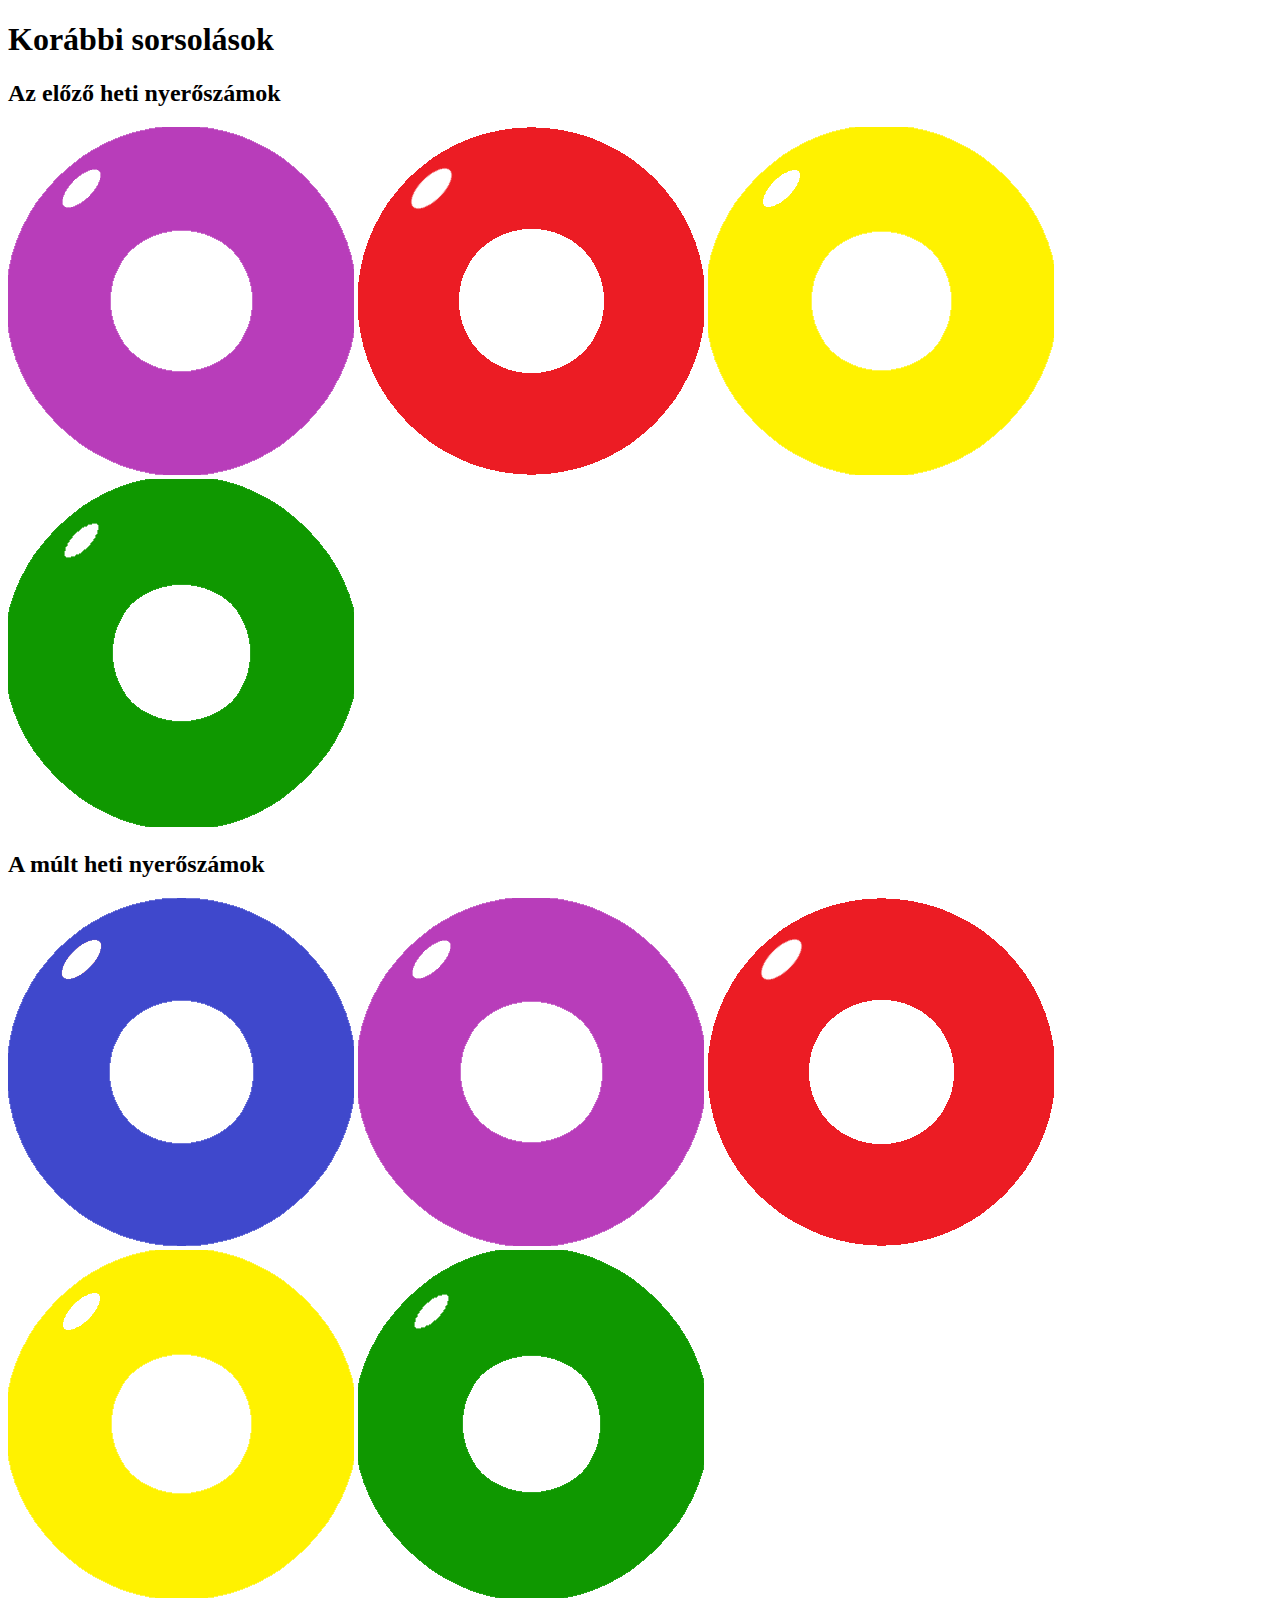
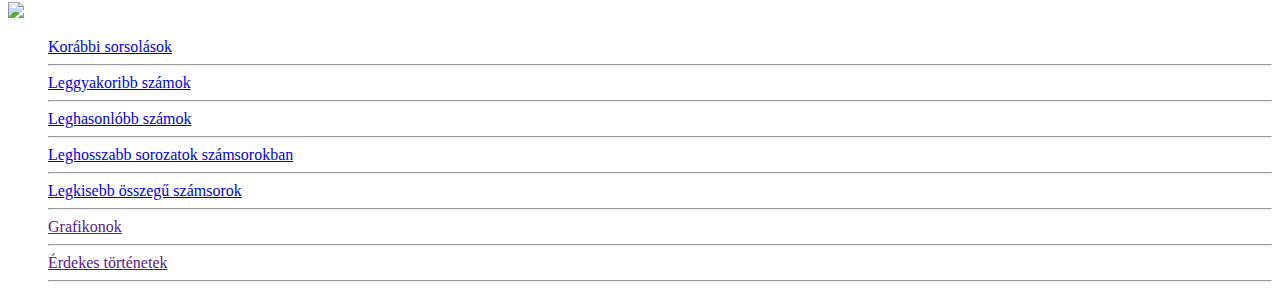
==== index.html @ f9e25b6c "update" ====
<!DOCTYPE html>
<html lang="hu">
<head>
    <meta charset="UTF-8">
    <meta http-equiv="X-UA-Compatible" content="IE=edge">
    <meta name="viewport" content="width=device-width, initial-scale=1.0">
    <link rel="stylesheet" href="lotto1.css">
    <title>Lottó</title>
</head>
<body>
    <div id="jobb">
        <h1>Korábbi sorsolások</h1>

        <h2>Az előző heti nyerőszámok</h2>

        <div id="lottokepek">
            <td <img src="kek.png" alt="kek">
            <img src="lila.png" alt="18">
            <img src="piros.png" alt="28">
            <img src="sarga.png" alt="38">
            <img src="zold.png" alt="zold">
        </div>

        <h2>A múlt heti nyerőszámok</h2>

        <div id="lottokepek">
            <img src="kek.png" alt="kek">
            <img src="lila.png" alt="18">
            <img src="piros.png" alt="28">
            <img src="sarga.png" alt="38">
            <img src="zold.png" alt="zold">
        </div>
    </div>

<div id="bal">
    <div id="hatter">
        <img src="kepek/golyo_hatter.png">
    </div>
    <ul style="list-style-type:none;">
        <li><a href="index.html">Korábbi sorsolások</a></li>
        <hr><li><a href="leggyakszamok.html">Leggyakoribb számok</a></li>
        <hr><li><a href="leghasszamok.html">Leghasonlóbb számok</a></li>
        <hr><li><a href="leghosszabb.html">Leghosszabb sorozatok számsorokban</a></li>
        <hr><li><a href="legkisebb.html">Legkisebb összegű számsorok</a></li>
        <hr><li><a href="">Grafikonok</a></li>
        <hr><li><a href="">Érdekes történetek</a></li><hr>
    </ul>  
</div>
</body>
</html>
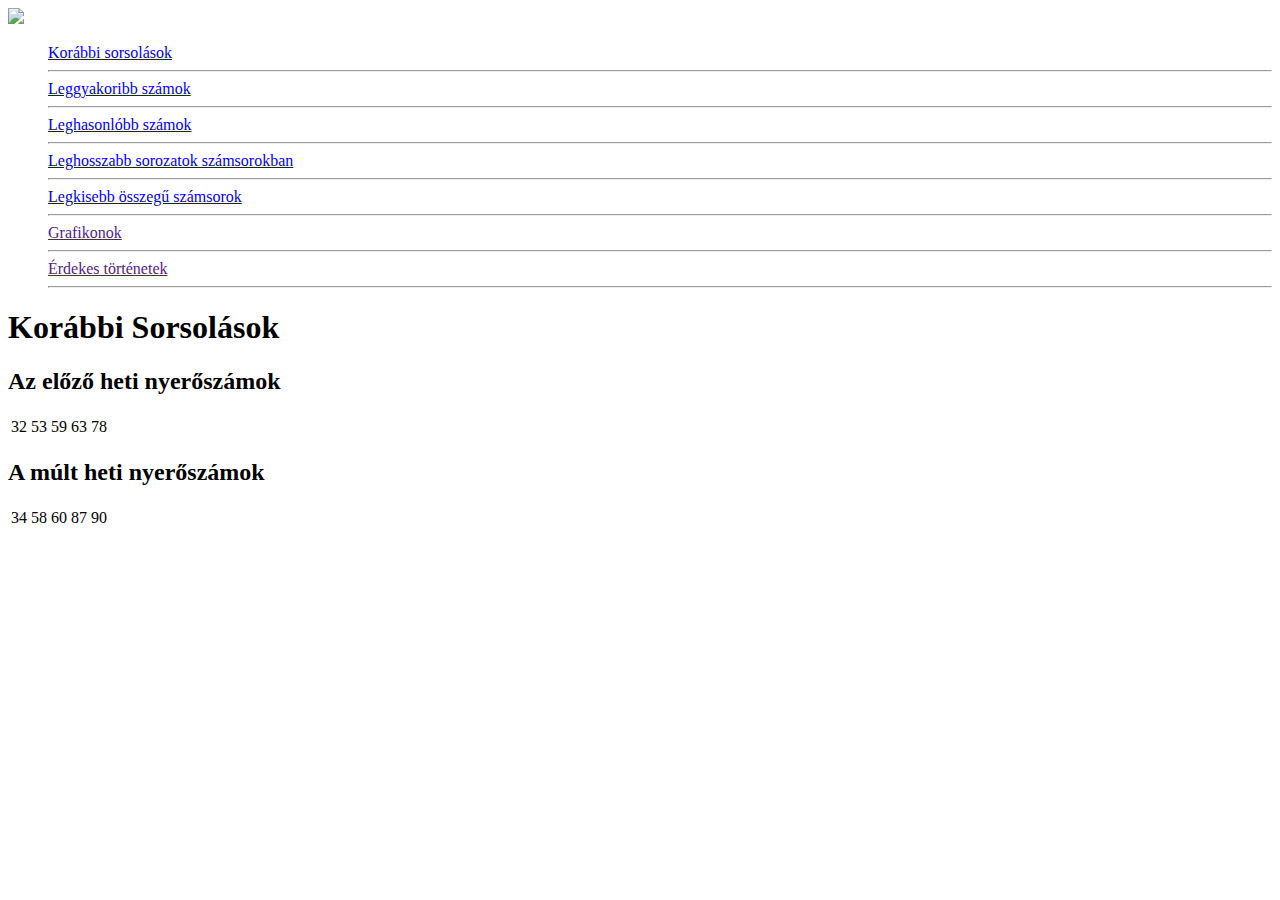
==== commit 1d439090: "ez is egy top secret" ====
--- a/index.html
+++ b/index.html
@@ -4,33 +4,10 @@
     <meta charset="UTF-8">
     <meta http-equiv="X-UA-Compatible" content="IE=edge">
     <meta name="viewport" content="width=device-width, initial-scale=1.0">
-    <link rel="stylesheet" href="lotto1.css">
+    <link rel="stylesheet" href="./css/lottoprojekt.css">
     <title>Lottó</title>
 </head>
 <body>
-    <div id="jobb">
-        <h1>Korábbi sorsolások</h1>
-
-        <h2>Az előző heti nyerőszámok</h2>
-
-        <div id="lottokepek">
-            <td <img src="kek.png" alt="kek">
-            <img src="lila.png" alt="18">
-            <img src="piros.png" alt="28">
-            <img src="sarga.png" alt="38">
-            <img src="zold.png" alt="zold">
-        </div>
-
-        <h2>A múlt heti nyerőszámok</h2>
-
-        <div id="lottokepek">
-            <img src="kek.png" alt="kek">
-            <img src="lila.png" alt="18">
-            <img src="piros.png" alt="28">
-            <img src="sarga.png" alt="38">
-            <img src="zold.png" alt="zold">
-        </div>
-    </div>
 
 <div id="bal">
     <div id="hatter">
@@ -38,13 +15,46 @@
     </div>
     <ul style="list-style-type:none;">
         <li><a href="index.html">Korábbi sorsolások</a></li>
-        <hr><li><a href="leggyakszamok.html">Leggyakoribb számok</a></li>
-        <hr><li><a href="leghasszamok.html">Leghasonlóbb számok</a></li>
-        <hr><li><a href="leghosszabb.html">Leghosszabb sorozatok számsorokban</a></li>
-        <hr><li><a href="legkisebb.html">Legkisebb összegű számsorok</a></li>
-        <hr><li><a href="">Grafikonok</a></li>
-        <hr><li><a href="">Érdekes történetek</a></li><hr>
+        <hr>
+        <li><a href="leggyakszamok.html">Leggyakoribb számok</a></li>
+        <hr>
+        <li><a href="leghasszamok.html">Leghasonlóbb számok</a></li>
+        <hr>
+        <li><a href="leghosszabb.html">Leghosszabb sorozatok számsorokban</a></li>
+        <hr>
+        <li><a href="legkisebb.html">Legkisebb összegű számsorok</a></li>
+        <hr>
+        <li><a href="">Grafikonok</a></li>
+        <hr>
+        <li><a href="">Érdekes történetek</a></li>
+        <hr>
     </ul>  
+</div>
+
+<div id="jobb">
+    <h1>Korábbi Sorsolások</h1>
+    
+    <h2>Az előző heti nyerőszámok</h2>
+    <table>
+        <tr>
+            <td class="golyo golyo-piros">32</td>
+            <td class="golyo golyo-narancs">53</td>
+            <td class="golyo golyo-zold">59</td>
+            <td class="golyo golyo-kek">63</td>
+            <td class="golyo golyo-lila">78</td>
+        </tr>
+    </table>
+
+    <h2>A múlt heti nyerőszámok</h2>
+    <table>
+        <tr>
+            <td class="golyo golyo-piros">34</td>
+            <td class="golyo golyo-narancs">58</td>
+            <td class="golyo golyo-zold">60</td>
+            <td class="golyo golyo-kek">87</td>
+            <td class="golyo golyo-lila">90</td>
+        </tr>
+    </table>
 </div>
 </body>
 </html>
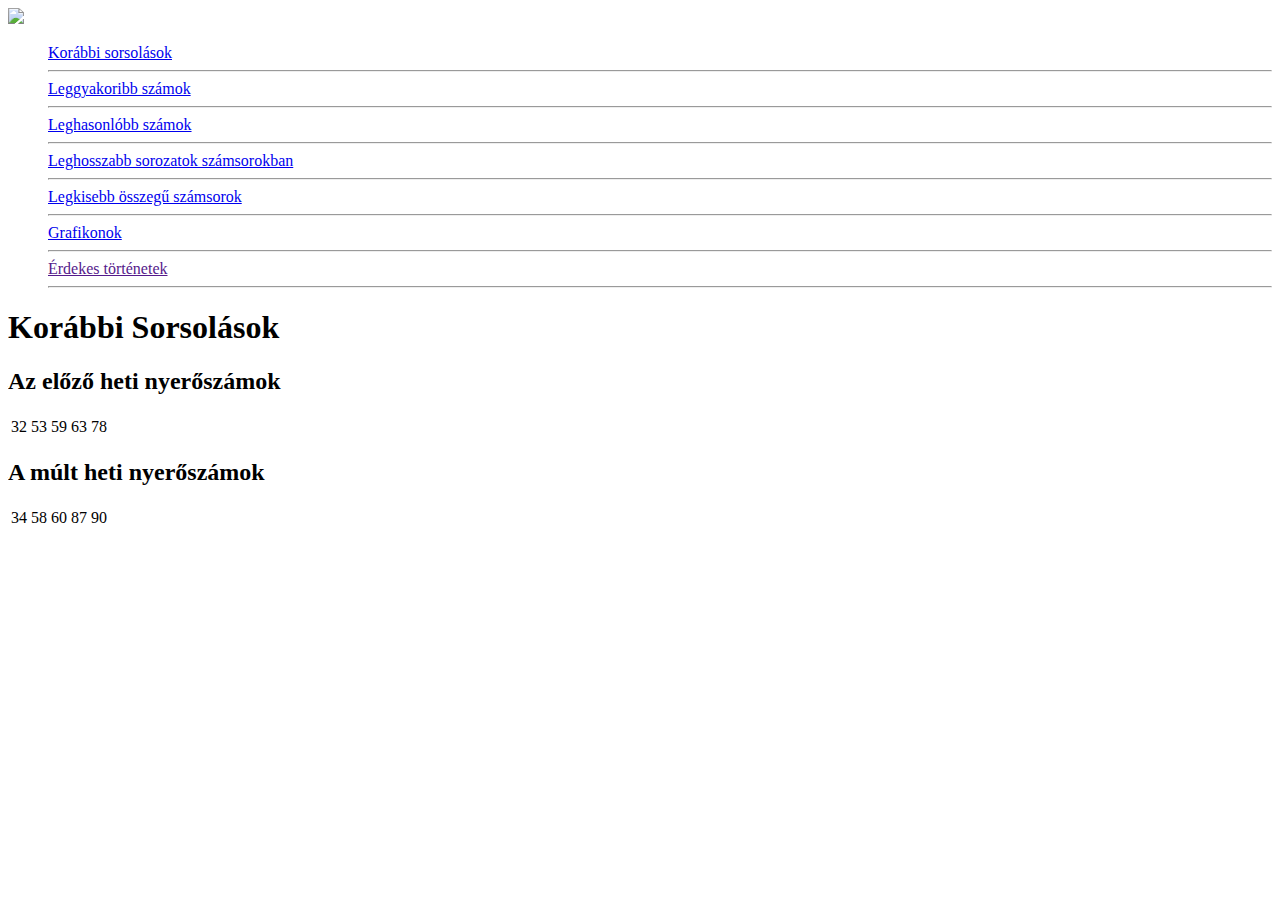
==== commit babcc824: "grafikonok link" ====
--- a/index.html
+++ b/index.html
@@ -24,7 +24,7 @@
         <hr>
         <li><a href="legkisebb.html">Legkisebb összegű számsorok</a></li>
         <hr>
-        <li><a href="">Grafikonok</a></li>
+        <li><a href="grafikonok.html">Grafikonok</a></li>
         <hr>
         <li><a href="">Érdekes történetek</a></li>
         <hr>
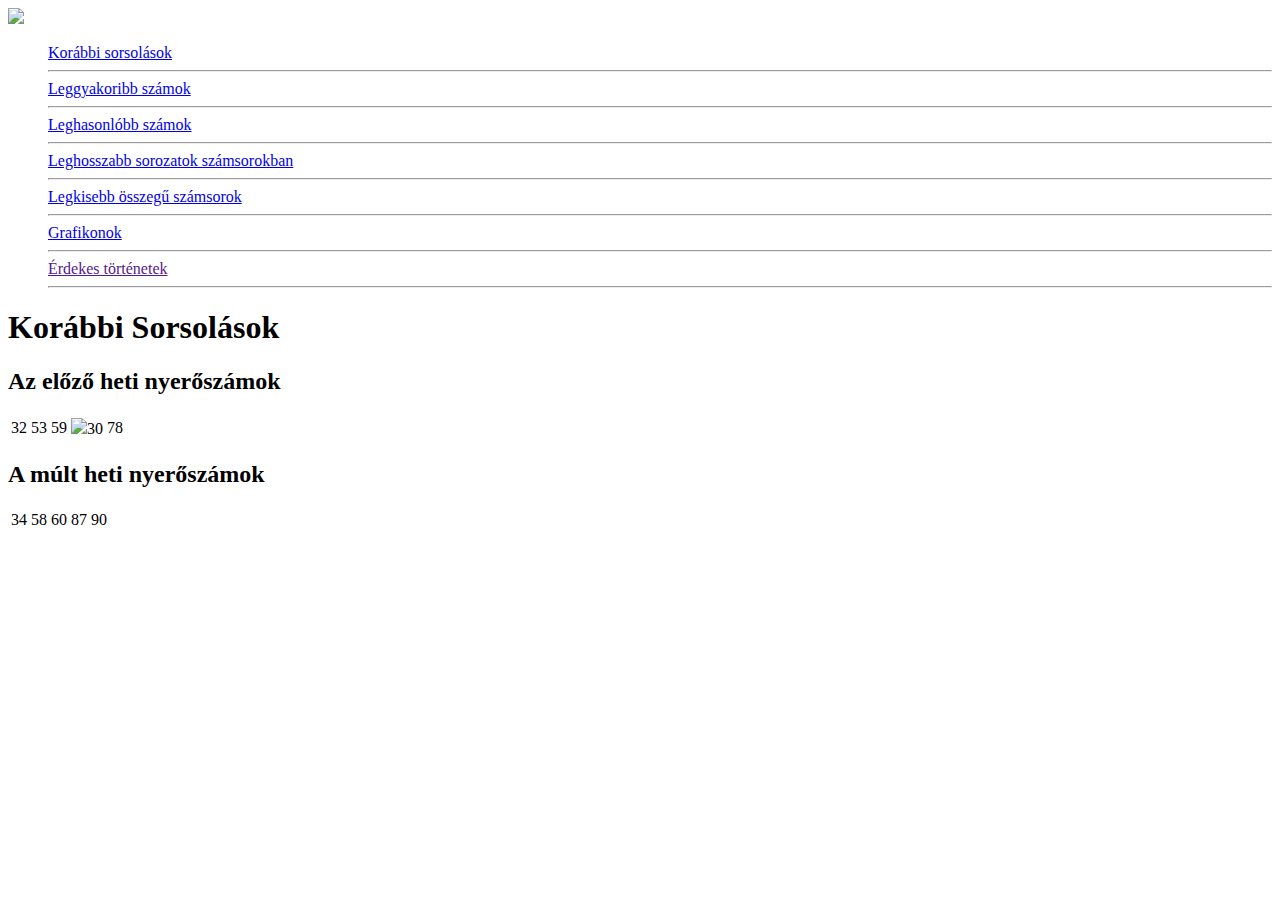
==== commit 6d2459bb: "kék golyó" ====
--- a/index.html
+++ b/index.html
@@ -40,7 +40,7 @@
             <td class="golyo golyo-piros">32</td>
             <td class="golyo golyo-narancs">53</td>
             <td class="golyo golyo-zold">59</td>
-            <td class="golyo golyo-kek">63</td>
+            <td><img src="img/Index_30.png">30</td>
             <td class="golyo golyo-lila">78</td>
         </tr>
     </table>
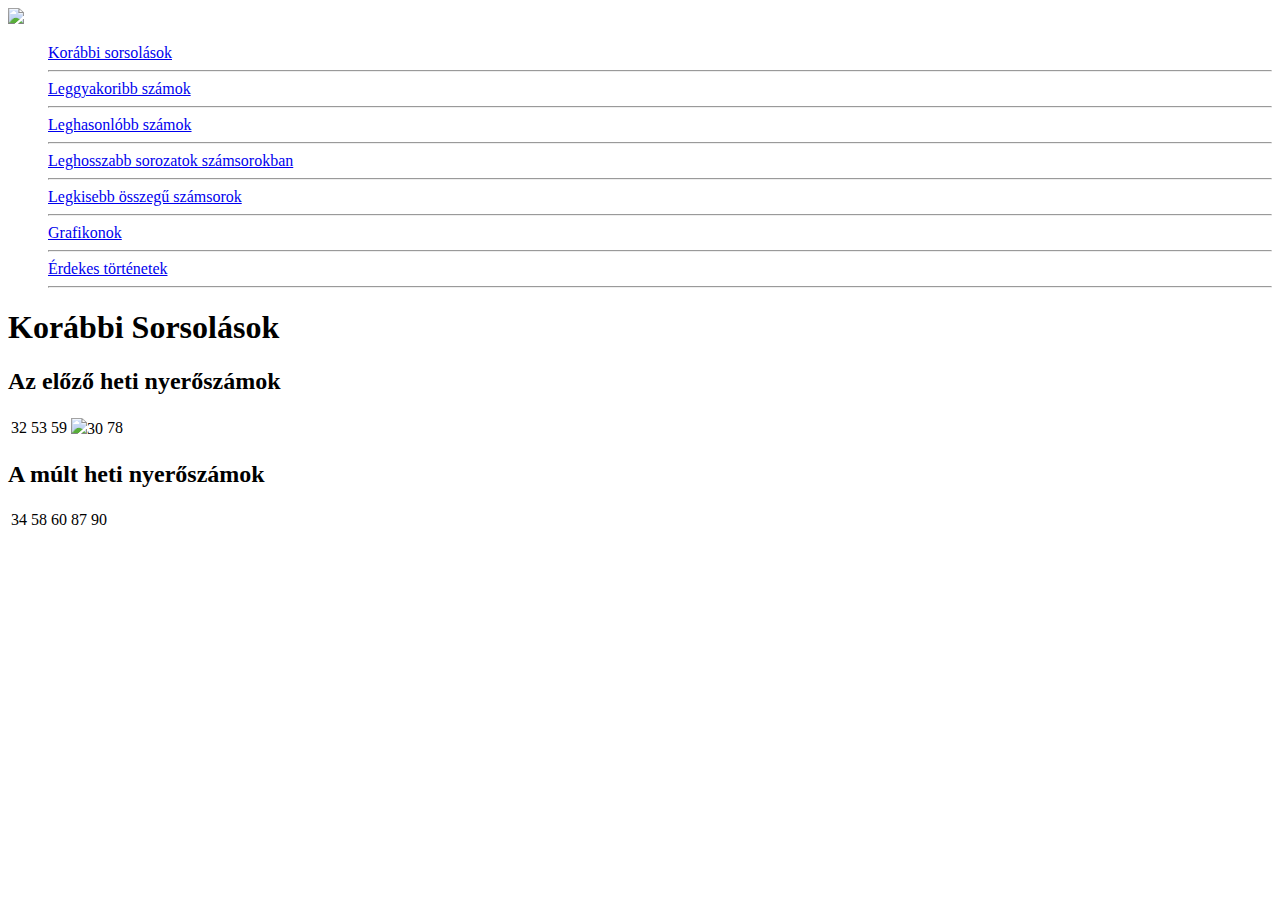
==== commit aafc838c: "grafikonok link" ====
--- a/index.html
+++ b/index.html
@@ -26,7 +26,7 @@
         <hr>
         <li><a href="grafikonok.html">Grafikonok</a></li>
         <hr>
-        <li><a href="">Érdekes történetek</a></li>
+        <li><a href=""><a href="grafikonok.html">Érdekes történetek</a></a></li>
         <hr>
     </ul>  
 </div>
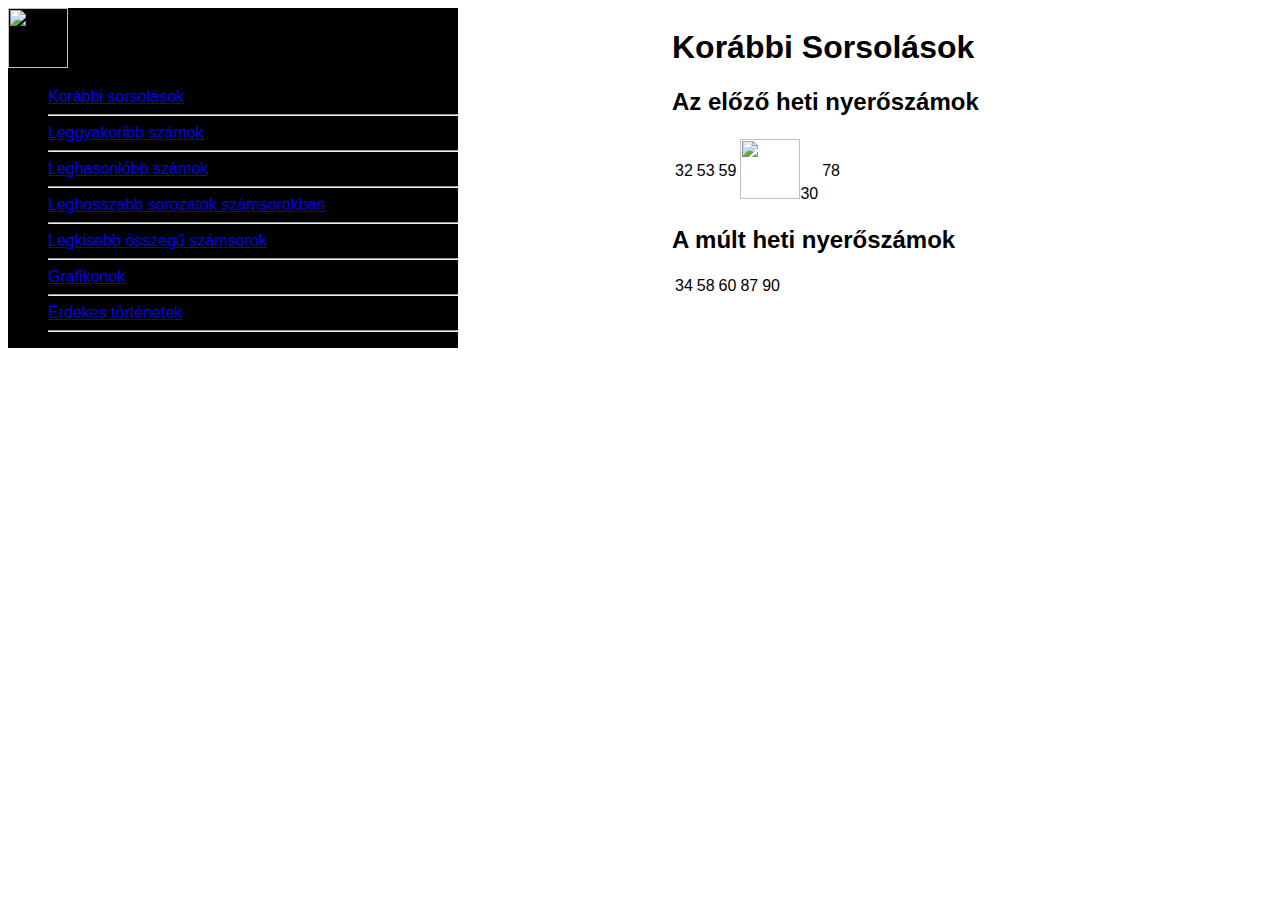
==== commit 9c4113dc: "hozzárendelés  a CSS-hez" ====
--- a/index.html
+++ b/index.html
@@ -4,7 +4,7 @@
     <meta charset="UTF-8">
     <meta http-equiv="X-UA-Compatible" content="IE=edge">
     <meta name="viewport" content="width=device-width, initial-scale=1.0">
-    <link rel="stylesheet" href="./css/lottoprojekt.css">
+    <link rel="stylesheet" href="./css/lotto.css">
     <title>Lottó</title>
 </head>
 <body>
@@ -26,7 +26,7 @@
         <hr>
         <li><a href="grafikonok.html">Grafikonok</a></li>
         <hr>
-        <li><a href=""><a href="grafikonok.html">Érdekes történetek</a></a></li>
+        <li><a href="tortenetek.html">Érdekes történetek</a></li>
         <hr>
     </ul>  
 </div>
--- a/css/lotto.css
+++ b/css/lotto.css
@@ -0,0 +1,48 @@
+body{
+    font-family: Arial, Helvetica, sans-serif;
+}
+#bal{
+    background-color: black;
+    width: 450px;
+    border: 5px;
+    float: left;
+}
+#jobb{
+    width: 600px;
+    float: right;
+    border-radius: 5px;
+}
+.belso{
+    color: darkslategray;
+    background-color: rgb(37, 35, 35);
+    width: 450px;
+    border: 5px;
+    float: left;
+}
+hr{
+    color: black;
+}
+#lotto{
+    text-align: center;
+    background-image: url(hatter.jpg);
+    height: 450px;
+    background-position: center ;
+    padding-top: 5px;
+}
+h1{
+    font-family: Arial, Helvetica, sans-serif;
+    font-weight: bold;
+}
+h2{
+    font-family: Arial, Helvetica, sans-serif;
+    font-weight: bold;
+
+}
+img{
+    height: 135px;
+    width: 135px;
+}
+img{
+  width: 60px;
+  height: 60px;
+}
